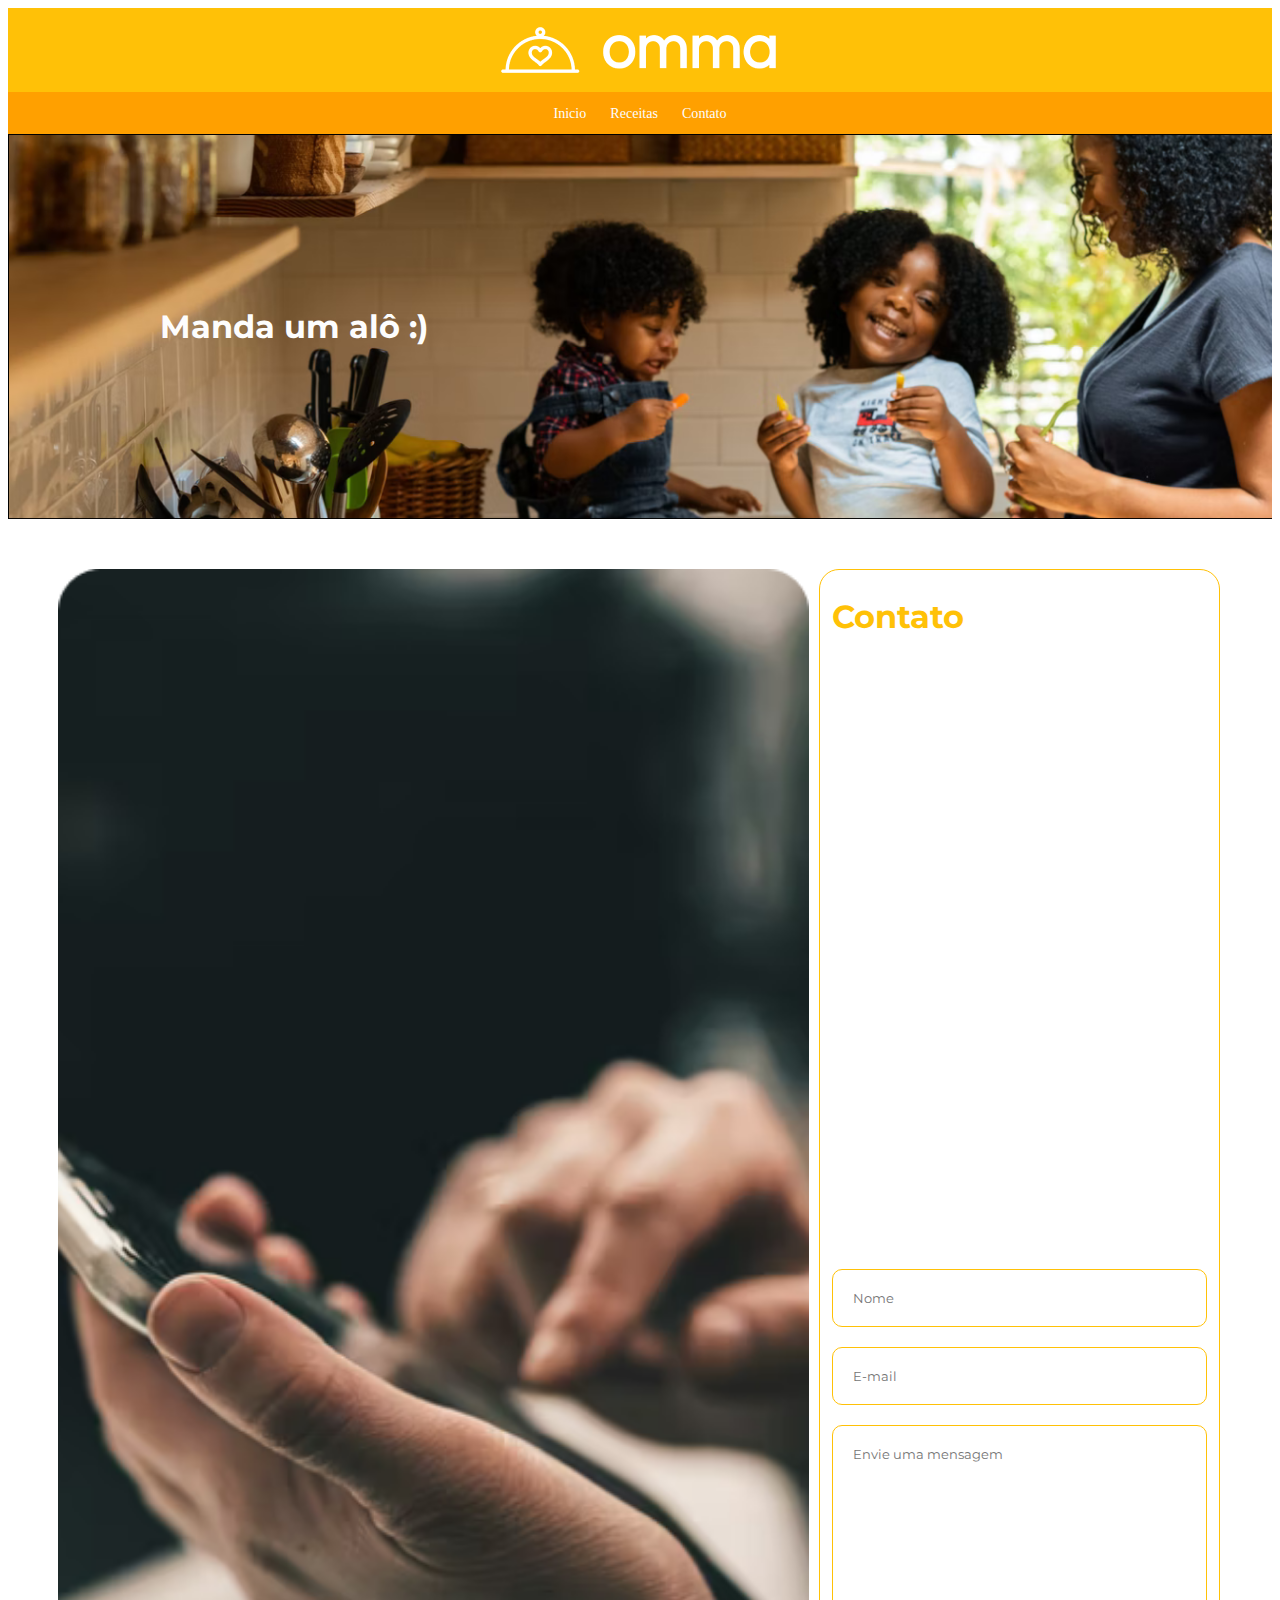
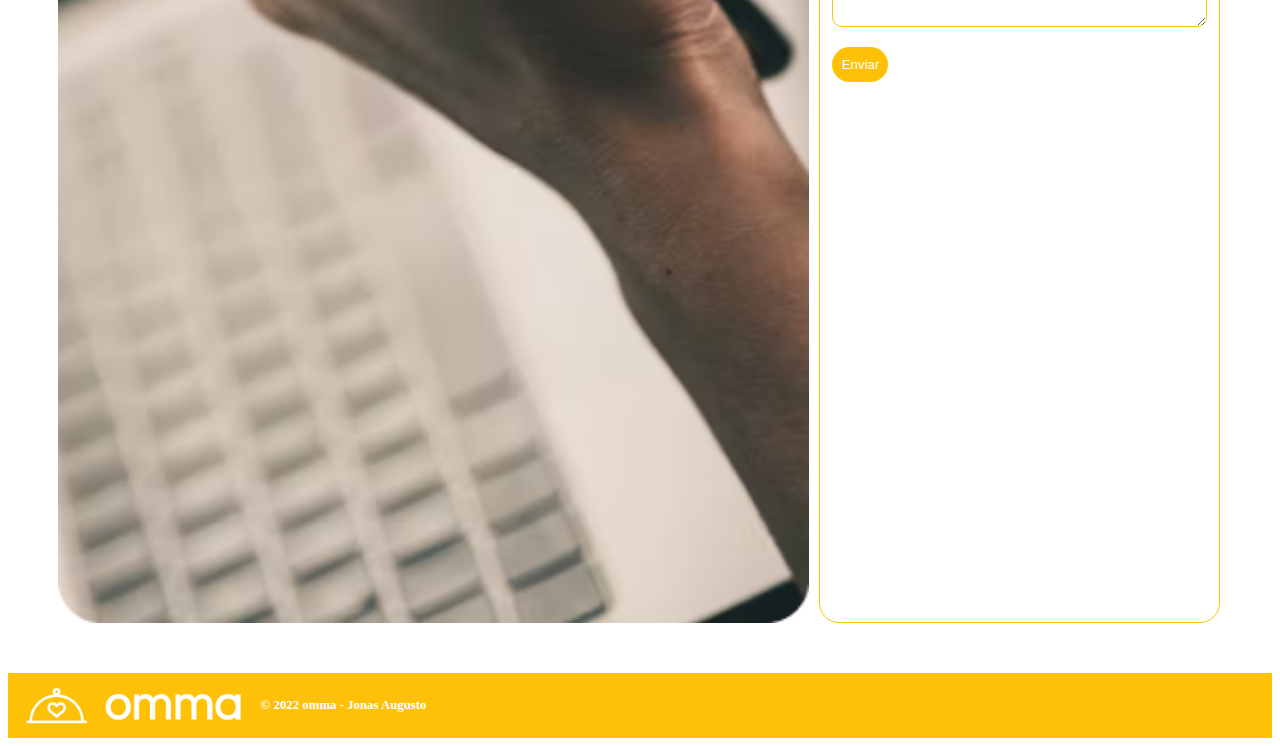
==== contato.html @ 9be5d719 "Adicionando páginas" ====
<!DOCTYPE html>
<html lang="en">
<head>
    <meta charset="UTF-8">
    <meta http-equiv="X-UA-Compatible" content="IE=edge">
    <meta name="viewport" content="width=device-width, initial-scale=1.0">
    <link rel="shortcut icon" type="image/x-icon" href="./img/favicon.ico">
    <link rel="stylesheet" href="./style/contato.css">
    <title>Omma</title>
</head>
<body>

    <header>
        <img src="./img/omma-logo-white (2) 1.png" alt="Logo Omma">

        <div class="container">
            <nav>
                <li>
                    <a href="./index.html">Inicio</a>
                </li>
                <li class="center-li">
                    <a href="./receitas.html">Receitas</a>
                </li>
                <li>
                    <a href="#contato">Contato</a>
                </li>
            </nav>
        </div>
        
    </header>

    <main>

        <div class="top">
            <h1>Manda um alô :)</h1>
        </div>

    <div class="formulario">
            <img src="./img/Rectangle 28.png" alt="">

        <fieldset>
            <h1>Contato</h1>
            <form action="">
                <input type="text" id="name" placeholder="Nome" required>
                <input type="email" id="email" placeholder="E-mail" required>
                <textarea name="mensagem" id="mensagem" cols="30" rows="10" placeholder="Envie uma mensagem"></textarea>
                <button>Enviar</button>
            </form>
        </fieldset>

    </div>
        
    </main>

    <footer>
        <img src="./img/omma-logo-white (2) 1.png" alt="Logo Omma">
        <span>© 2022 omma - Jonas Augusto</span>
    </footer>
    
</body>
</html>
---- style/contato.css ----
@import url('https://fonts.googleapis.com/css2?family=Montserrat:wght@300;500;600;700&display=swap');

h1, input, textarea{
    font-family: 'Montserrat', sans-serif;
}

p{
    font-weight: 500;
}

/* HEADER */
header{
    display: flex;
    flex-direction: column;
    background-color: #FFC107;
}

header img{
    align-self: center;
    width: 324px;
    height: 84px;
}

header .container{
    background-color:  #FFA000; 
}

.container nav{
    display: flex;
    justify-content: center;
}

.center-li{
    margin: 0 58px 0 58px;
}
.container nav li{
    list-style: none;
    margin: 12px 12px;
}

.container nav li a{
    text-decoration: none;
    font-size: 1.1vw;
    color: #FDFDFD;
}

/* MAIN */
.top{
    display: flex;
    background-image: url("../img/image\ contato.png");
    background-repeat: no-repeat;
    background-size: cover;
    padding: 12%;
    color: #FDFDFD;
}

.formulario{
    display: flex;
    justify-content: center;
    color: #FFC107;
    margin: 50px;
}

.formulario img{
    width: 100%;
}

fieldset{
    width: 50%;
    border: 1px solid #FFC107;
    border-radius: 20px;
    margin-left: 10px;
}

fieldset form{
    display: flex;
    flex-direction: column;
    justify-content: center;
    height: 100%;
}

form input, textarea{
    padding: 20px;
    border: 1px solid #FFC107;
    border-radius: 10px;
    margin-bottom: 20px;

}

form button{
    width: 15%;
    background-color: #FFC107;
    border: none;
    border-radius: 20px;
    padding: 10px;
    color: #FDFDFD;
}

/* FOOTER */
footer{
    display: flex;
    align-items: center;
    background-color: #FFC107;
    color: white;
    font-weight: 700;
}

footer img{
    width: 20%;
}

footer span{
    font-size: 80%;
}

@media only screen and (max-width: 480px){
    .container nav li a{
        font-size: 80%;
     }

     .top{
        font-size: 50%;
        padding: 10%;
    }

     .formulario{
        display: flex;
        flex-direction: column;
        align-items: center;
        color: #FFC107;
        margin: 50px;
    }

    .formulario img{
        width: 50%;
        margin-bottom: 20px;
    }

    form button{
        width: 30%;
    }
}
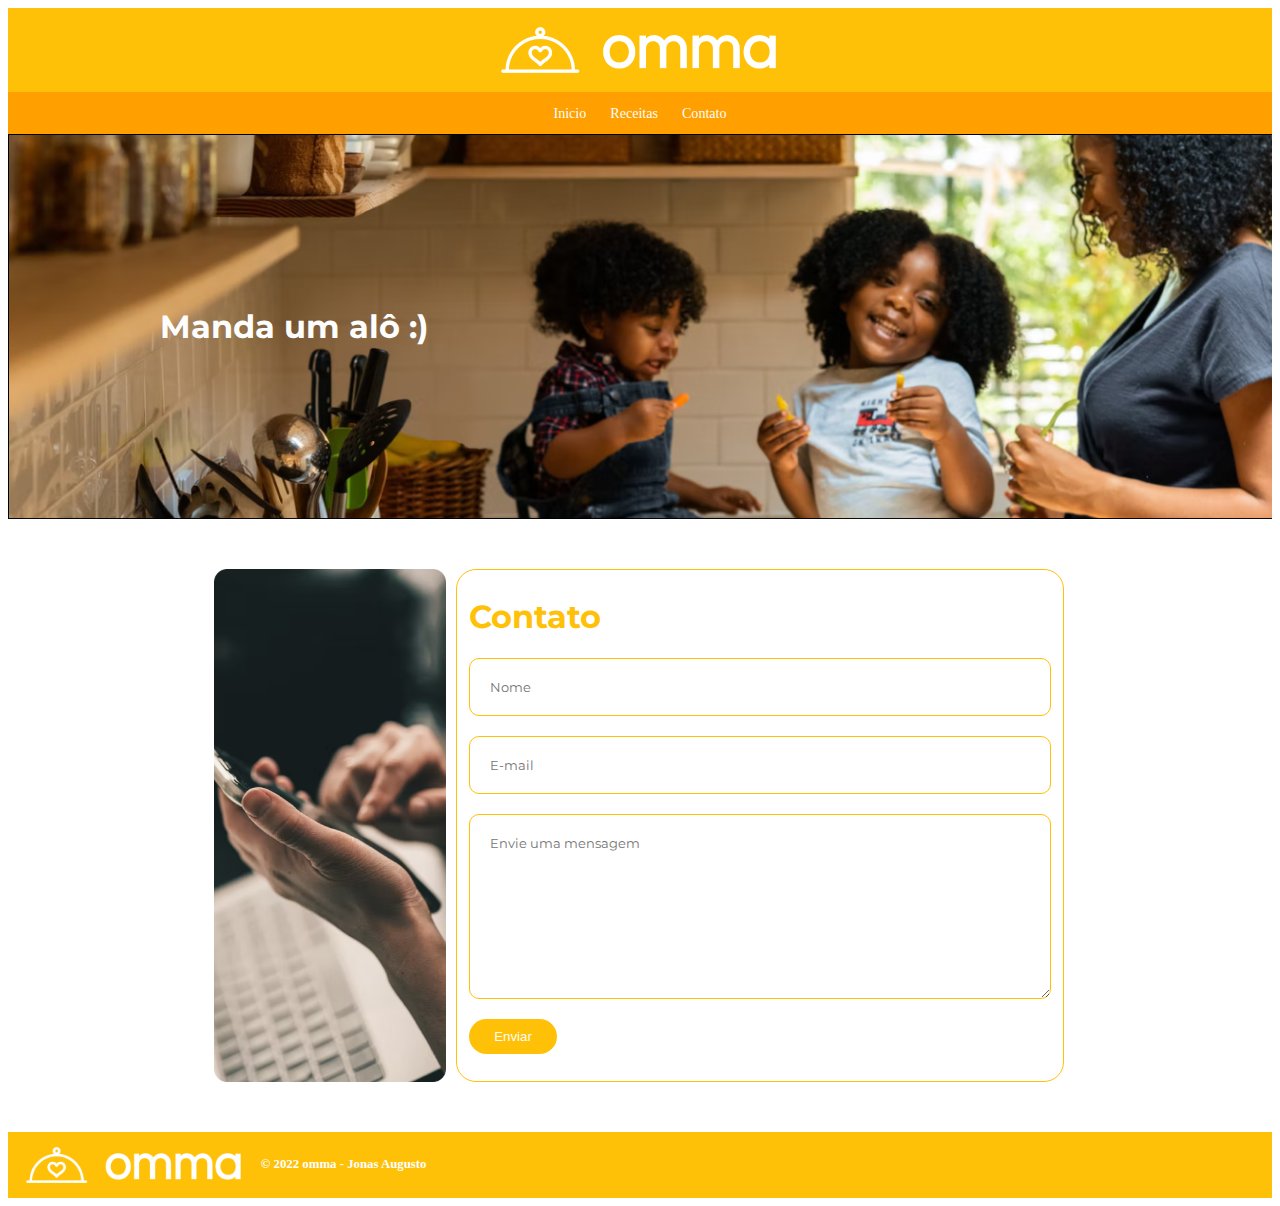
==== commit 84439a1a: "Ajustes no CSS e responsividade" ====
--- a/contato.html
+++ b/contato.html
@@ -5,6 +5,7 @@
     <meta http-equiv="X-UA-Compatible" content="IE=edge">
     <meta name="viewport" content="width=device-width, initial-scale=1.0">
     <link rel="shortcut icon" type="image/x-icon" href="./img/favicon.ico">
+    <link rel="stylesheet" href="./style/global.css">
     <link rel="stylesheet" href="./style/contato.css">
     <title>Omma</title>
 </head>
@@ -36,7 +37,7 @@
         </div>
 
     <div class="formulario">
-            <img src="./img/Rectangle 28.png" alt="">
+        <img src="./img/Rectangle 28.png" alt="">
 
         <fieldset>
             <h1>Contato</h1>
--- a/style/global.css
+++ b/style/global.css
@@ -0,0 +1,60 @@
+
+/* HEADER */
+header{
+    display: flex;
+    flex-direction: column;
+    background-color: #FFC107;
+}
+
+header img{
+    align-self: center;
+    width: 324px;
+    height: 84px;
+}
+
+header .container{
+    background-color:  #FFA000; 
+}
+
+.container nav{
+    display: flex;
+    justify-content: center;
+}
+
+.center-li{
+    margin: 0 58px 0 58px;
+}
+.container nav li{
+    list-style: none;
+    margin: 12px 12px;
+}
+
+.container nav li a{
+    text-decoration: none;
+    font-size: 1.1vw;
+    color: #FDFDFD;
+}
+
+/* FOOTER */
+footer{
+    display: flex;
+    align-items: center;
+    background-color: #FFC107;
+    color: white;
+    font-weight: 700;
+}
+
+footer img{
+    width: 20%;
+}
+
+footer span{
+    font-size: 80%;
+}
+
+@media only screen and (max-width: 480px){
+    .container nav li a{
+        font-size: 80%;
+     }
+
+}--- a/style/contato.css
+++ b/style/contato.css
@@ -8,41 +8,6 @@
     font-weight: 500;
 }
 
-/* HEADER */
-header{
-    display: flex;
-    flex-direction: column;
-    background-color: #FFC107;
-}
-
-header img{
-    align-self: center;
-    width: 324px;
-    height: 84px;
-}
-
-header .container{
-    background-color:  #FFA000; 
-}
-
-.container nav{
-    display: flex;
-    justify-content: center;
-}
-
-.center-li{
-    margin: 0 58px 0 58px;
-}
-.container nav li{
-    list-style: none;
-    margin: 12px 12px;
-}
-
-.container nav li a{
-    text-decoration: none;
-    font-size: 1.1vw;
-    color: #FDFDFD;
-}
 
 /* MAIN */
 .top{
@@ -62,7 +27,7 @@
 }
 
 .formulario img{
-    width: 100%;
+    width: 20%;
 }
 
 fieldset{
@@ -76,7 +41,7 @@
     display: flex;
     flex-direction: column;
     justify-content: center;
-    height: 100%;
+    height: 80%;
 }
 
 form input, textarea{
@@ -96,22 +61,6 @@
     color: #FDFDFD;
 }
 
-/* FOOTER */
-footer{
-    display: flex;
-    align-items: center;
-    background-color: #FFC107;
-    color: white;
-    font-weight: 700;
-}
-
-footer img{
-    width: 20%;
-}
-
-footer span{
-    font-size: 80%;
-}
 
 @media only screen and (max-width: 480px){
     .container nav li a{
